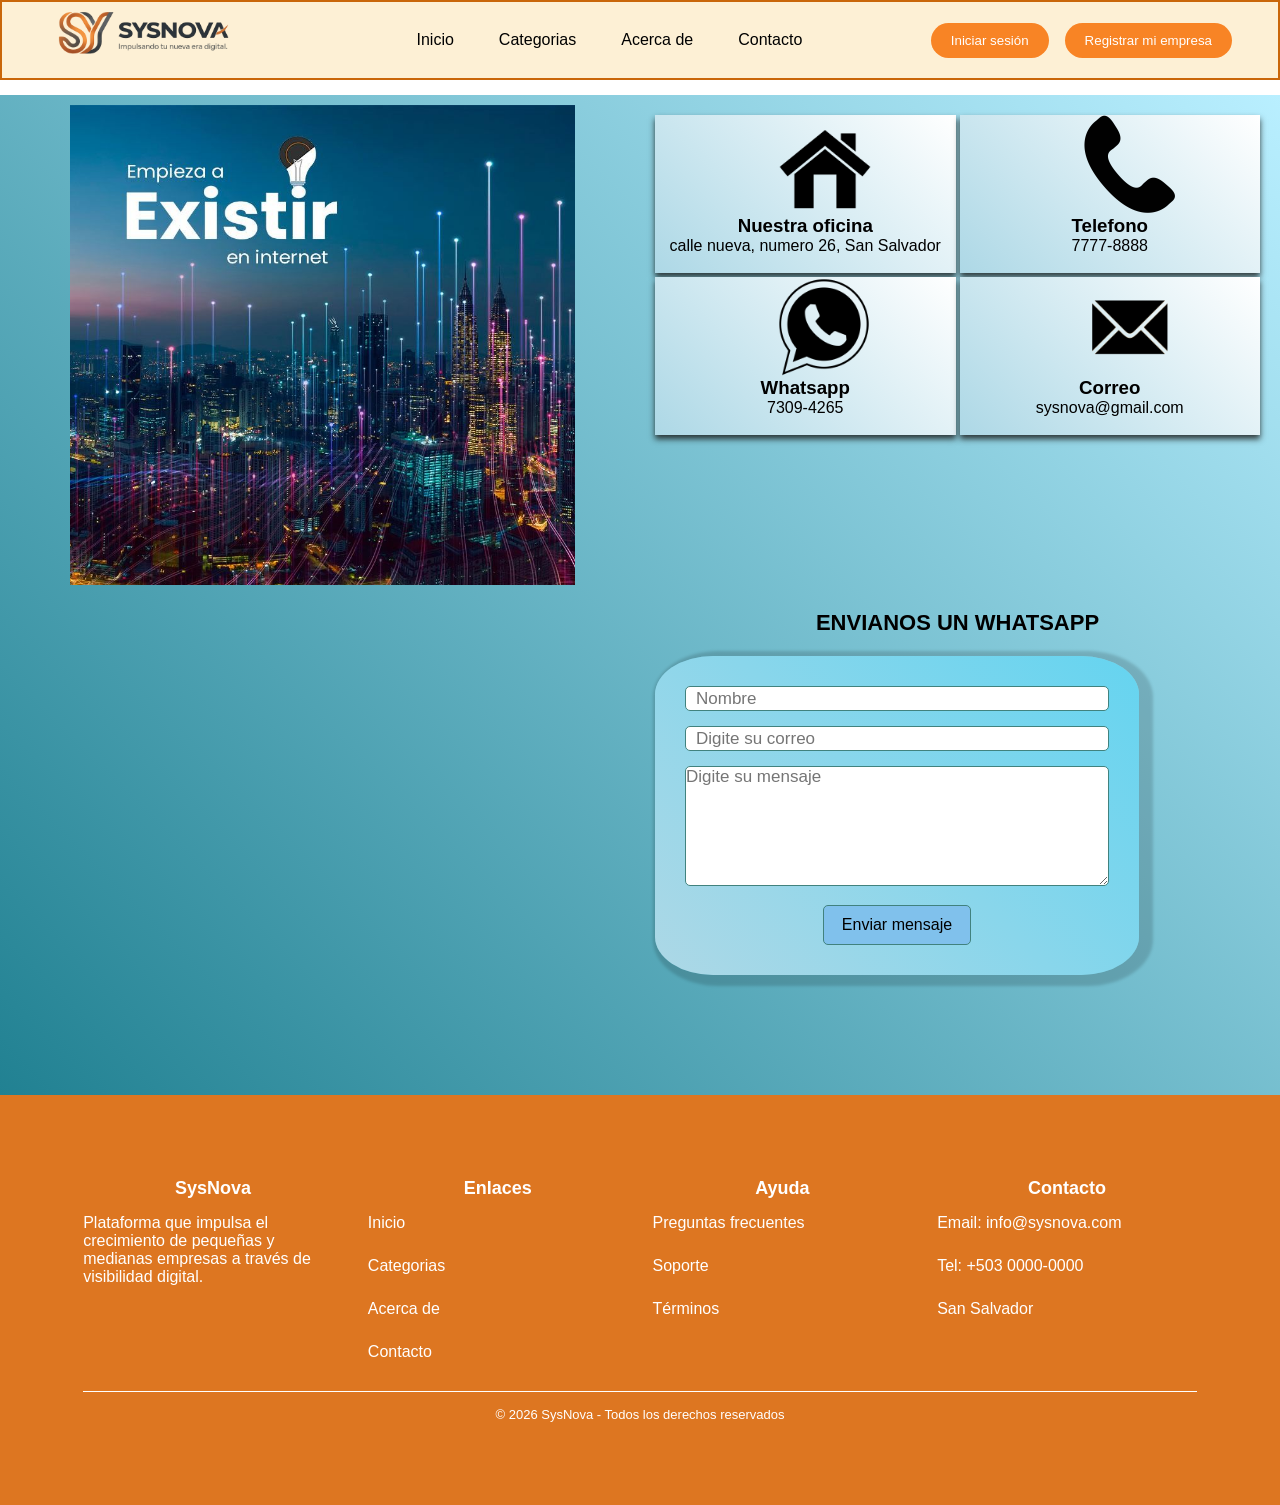
==== paginas/contacto.html @ 872c9463 "Add files via upload" ====
<!DOCTYPE html>
<html lang="es">
<head>
    <meta charset="UTF-8">
    <meta name="viewport" content="width=device-width, initial-scale=1.0">
    <title>SysNova</title>
    <link rel="stylesheet" href="../css/estiloContact.css">
</head>
<body>
    <header>
    <img src="../img/logo.png" class="logo">
    <button class="hamburguesa" onclick="toggleMenu()">&#9776;</button>
    
        <nav class="menu">
          <ul>
                <li><a href="../index.html">Inicio</a></li>
                <li><a href="categorias.html">Categorias</a></li>
                <li><a href="acercade.html">Acerca de</a></li>
                <li><a href="contacto.html">Contacto</a></li>
            </ul> 
        </nav>
            <ul class="registro">
                <li><button onclick="abrirModalLogin()">Iniciar sesión</button></li>
                <li><button onclick="abrirModal()">Registrar mi empresa</button></li>
            </ul>  
    </header>

<!--contenido de la pagina inicio-->

          <main class="contenedorP">   
              <section class="banner">
                      <div class="banner-img">
                          <img src="../img/presenciaonline.jpg" alt="banner">
                      </div>
              </section>
                  <div class="contenedor1p">
                        <div class="contenedoriconos">
                            <div class="iconos">
                                <img src="../img/iconoUbicacion.PNG" alt="">
                                  <h3>Nuestra oficina</h3>
                                  <p>calle nueva, numero 26, San Salvador</p><br>
                            </div> 
                            <div class="iconos">
                                <img src="../img/iconoTelefono.PNG" alt="">
                                  <h3>Telefono</h3>
                                  <p>7777-8888</p><br>
                            </div> 
                            <div class="iconos">
                                <img src="../img/iconoWhatsapp.PNG" alt="">
                                  <h3>Whatsapp</h3>
                                  <p>7309-4265</p><br>
                            </div>
                            <div class="iconos">
                                <img src="../img/iconoCorreo.PNG" alt="">
                                <h3>Correo</h3>
                                <p>sysnova@gmail.com</p>
                            </div>
                            <br>
                        </div>
                  </div>
                  <div class="contenedor3">
                  </div>
                  <div class="contenedor2p">
                      <h2 class="tituloform">  ENVIANOS UN WHATSAPP</h2>
                        <form action="" class="form1">
                            <input type="text" placeholder="Nombre" class="controls" required><br>                  
                            <input type="email" placeholder="Digite su correo" class="controls" required><br>
                            <textarea name="" id="" placeholder="Digite su mensaje" class="textarea" required></textarea><br>                           
                            <input type="button" value="Enviar mensaje" class="boton">
                        </form>
                  </div>
                  <br><br><br><br><br>
              </main>

      <!--footer-->
    <footer class="footer">   
  <div class="footer_container">

    <div class="footer-col">
      <h3>SysNova</h3>
      <p>Plataforma que impulsa el crecimiento de pequeñas y medianas empresas a través de visibilidad digital.</p>
    </div>

    <div class="footer-col">
      <h3>Enlaces</h3>
      <ul>
        <li><a href="../index.html">Inicio</a></li>
        <li><a href="categorias.html">Categorias</a></li>
        <li><a href="acercade.html">Acerca de</a></li>
        <li><a href="contacto.html">Contacto</a></li>
      </ul>
    </div>

    <div class="footer-col">
      <h3>Ayuda</h3>
      <ul>
        <li><a href="#">Preguntas frecuentes</a></li>
        <li><a href="#">Soporte</a></li>
        <li><a href="#">Términos</a></li>
      </ul>
    </div>

    <div class="footer-col">
      <h3>Contacto</h3>
      <ul>
        <li>Email: info@sysnova.com</li>
        <li>Tel: +503 0000-0000</li>
        <li>San Salvador</li>
      </ul>
    </div>

  </div>

  <div class="footer-bottom">
    <p>© 2026 SysNova - Todos los derechos reservados</p>
  </div>
</footer>

<!--Ventana emergente registro-->
<div id="modal" class="modal">
    <div class="modal-contenido">
        <span class="cerrar" onclick="cerrarModal()">&times;</span>
        <h2>Registro de Empresa</h2>

        <form action="">
        <label for="nombre" class="form-label">Nombre de la empresa</label>
            <input type="text" placeholder="Escriba aqui" class="form-control" required>
        <label for="Correo">Correo</label>
            <input type="email" placeholder="Escriba aqui" class="form-control" required>
        <label for="telefono">Telefono</label>
            <input type="tel" placeholder="Escriba aqui" required>
            <textarea placeholder="Descripcion" name="descripcion"></textarea>
            <input type="submit" value="Registrar">
        </form>
    </div>
</div>

<!-- Ventana emergente inicio de sesion -->

<div id="modalLogin" class="modal" >
  <div class="modal-contenido">
    <span class="cerrar" onclick="cerrarModalLogin()">&times;</span>
    <h2>Inicia Sesión</h2>

    <form action="">
    <label for="correo">Correo</label>
        <input type="email" placeholder="Escriba aqui" required>
    <label for="password">Contraseña</label>
        <input type="password" placeholder="Escriba aqui" required>
        <h5 class="forgotpassword">¿Olvidaste tu contraseña?</h5>
        <h5 class="forgotpassword"><a href="#" style="color: #f88425;">Recuperar contraseña</a></h5>
    <input type="submit" value="Iniciar Sesión">
    </form>
  </div>
</div>
<script src="../javascript/script.js"></script>
</body>
</html>
---- css/estiloContact.css ----
* {
    /* outline: 1px solid red; */
    margin: 0;
    padding: 0;
    box-sizing: border-box;
    
}

body {
    font-family: 'Segoe UI', Tahoma, Geneva, Verdana, sans-serif;
    display: flex;
    flex-direction: column;
    min-height: 100vh;
}


header{
        height: 5rem;
        background: #FDF0D5;
        border: 2px solid rgb(201, 102, 10);
        width: 100%;
        display: flex;
        justify-content: space-between;
        align-items: center;
        margin-bottom: 15px;
        padding: 0 16px;
    }

    .menu   {
        justify-content: center;
        list-style: none;
        display: flex;    
        gap: 50px;
        float:initial ;
        }

a {
    text-decoration: none;
    color: #000000;
}

.menu li {
    transition: transform 0.4s;
    padding: 10px;
}

ul {
    list-style: none;
    display: flex;
    gap: 25px;
}

.menu li:hover{
        background-color: #F4A261;
        border-radius: 20px;
        padding: 8px;
        transform: scale(1);
        }

.logo   {
    height: 180px;
    }

.registro {
    display: flex;
    align-items: center;
    gap: 16px;
    margin-right: 30px;
}
        
/* .registro {     
        justify-content: center;
        list-style: none;
        display: flex;
        gap: 2%;
        margin-right: 1%;
    } */

.registro button {
    padding: 10px 20px;
    border: none;
    border-radius: 20px;
    background: #f88425;
    cursor: pointer;
    color: #ffffff;
}

/* banner */



.banner-texto {
    color: #222222;
    max-width: 400%;
    
}

.banner-texto h1 {
    font-size: 40px;
    margin-bottom: 15px;
}

.banner-texto p {
    font-size: 18px;
    margin-bottom: 20px;
}

button {
    padding: 10px 20px;
    border: none;
    border-radius: 20px;
    background: #f88425;
    cursor: pointer;
}





.curva {
    position: absolute;
    bottom: 0;
    left: 0;
    width: 100%;
    height: 160px;
}

/*contenido de la pagina*/
.contenedorP
{
    display: grid;
    grid-template-columns:repeat(2,1fr);
    gap: 10px;
    padding: 10px;
  
    /* background: linear-gradient(120deg, #117c6f, #289c8e, #2fc4b2, #8de5db, #b2f0e8);*/

    background: linear-gradient(45deg, #218192, #b9efff);

}

.contenedor1p
{
    
    padding: 10px;
    height: 100%;

}

.contenedor1p img{
    width: 60%;
    height: 200px;
    text-align: center;
}

.contenedor2p{
    padding: 10px;
    height: 100%;

}

.banner-img img {
    width: 100%;
    height: 480px;

}

.iconos img{
    position:relative;
    left: 40%;
    width: 200px;
    height: 200px;
    text-align: center;
    justify-content: center;
}

.iconos img, h3, p {
    display: flex;
    align-items: center;
    justify-content: center;

}                              

.banner {
    position: relative;
    height: 485px;
    display: inline;
    padding: 0 60px;
    text-align: center;
    align-items: center;
}
.iconos{
    gap: 7px;
    align-items: center;
    justify-content: center;
     box-shadow: 0 4px 6px rgba(28, 29, 28, 0.856); /* Sombra sutil */
    transition: transform 0.2s ease, box-shadow 0.2s ease;
    background: linear-gradient(45deg, #ADD8E6, #FFFFFF);

}

.iconos:hover{
        transform: translateY(-3px); /* Eleva el botón 3 píxeles */
         box-shadow: 0 8px 15px rgba(0, 0, 0, 0.15); /* Sombra más grande */

}

.contenedoriconos{
    display: grid;
    grid-template-columns:repeat(2,1fr);
    gap: 4px;

}
.iconos img{
    height: 100px;
    width: 100px;
}
.tituloform{
    display: flex;
    font-size: 22px;
    margin-bottom: 20px;
    align-items: center;
    justify-content: center;
    animation: bounce 2s infinite;

}
@keyframes bounce{
    0%{transform: translateY(0);}
    40%{transform: translateY(-20px);}
    60%{transform: translateY(-10px);}

}

.form1{
    width: 80%;
    padding: 30px;
    position: relative;
    text-align: center;
    border-radius: 12%;
    box-shadow: 6px 3px 3px 8px rgba(0, 0, 0, 0.15);
    background: linear-gradient(45deg, #ADD8E6, #65d4f0);

}

.controls{
    width: 100%;
    height: 25px;
    margin-bottom: 12px;
    padding: 10px;
    border-radius: 5px;
    margin-bottom: 15px;
    border: #41827E 1px solid;
    font-family: 'Gill Sans', 'Gill Sans MT', Calibri, 'Trebuchet MS', sans-serif;
    font-size: 17px;
}

.textarea{
    height: 120px;
    width: 100%;
    border-radius: 5px;
    margin-bottom: 15px;
    border: #41827E 1px solid;
    font-family: 'Segoe UI', Tahoma, Geneva, Verdana, sans-serif;
    font-size: 17px;
}

.boton{
    border-radius: 5px;
    width: 35%;
    height: 40px;
    padding: 10px;
    font-size: 16px;
    border: #41827E 1px solid;
    background-color: #80c1ec;
    transition: background-color 0.3s ease;

}

.boton:hover{
    transform: translateY(-3px);
    background-color: #1e5ed4;

}

/* MODAL */
.modal {
    display: none;
    position: fixed;
    top: 0;
    left: 0;
    width: 100%;
    height: 100%;
    background: rgba(0,0,0,0.5);
    justify-content: center;
    align-items: center;
    opacity: 0;
    transition: opacity 0.3s ease;
    z-index: 1000;
}

.modal.activo {
    display: flex;
    opacity: 1;
}


.modal-contenido form {
    display: flex;
    flex-direction: column;
    gap: 10px;
}

.modal-contenido {
    background: #ffffff;
    padding: 60px;
    border-radius: 12px;
    width: 410px;
    position: relative;
    transform: scale(0.8);
    transition: transform 0.3s ease;
}

.modal.activo .modal-contenido {
    transform: scale(1);
}

.cerrar {
    position: absolute;
    top: 10px;
    right: 15px;
    font-size: 22px;
    cursor: pointer;
}

.modal-contenido input,
.modal-contenido textarea {
    width: 100%;
    margin: 2px 0;
    padding: 10px;
    border-radius: 8px;
    border: 1px solid #ccc;
}

.forgotpassword {
    margin: 1px;
}

.modal-contenido input[type="submit"] {
    background: #f88425;
    color: white;
    border: none;
    cursor: pointer;
    transition: 0.3s;
    margin-top: 8px;
}

.modal-contenido input[type="submit"]:hover {
    background: #e06f1a;
}

 /* footer*/

.footer {
    /* background: linear-gradient(135deg, #FFD700, #32CD32); */
    background: #dd7621;
    color: #ffffff;
    padding: 5.2rem;
    font-family: 'Segoe UI', Tahoma, Geneva, Verdana, sans-serif;
}

.footer_container {
    display: grid;
    grid-template-columns: repeat(4, 1fr);
    gap: 25px;
    max-width: 1200px;
    margin: auto;
}

.footer-col h3 {
    margin-bottom: 15px;
    font-size: 18px;
}


.footer-col ul {
    list-style: none;
    padding: 0;
    display: flex;
    flex-direction: column;
}

.footer-col ul li a {
    text-decoration: none;
    color: #ffffff;
    transform: 0.3s;
}

.footer-col ul li a:hover {
    color: #a5a3a3;
}

.footer-bottom {
    text-align: center;
    border-top: 1px solid rgb(255, 255, 255);
    margin-top: 30px;
    padding-top: 15px;
    font-size: 13px;
}


/* HAMBURGUESA — oculta en escritorio */
.hamburguesa {
    display: none;
    background: none;
    border: 2px solid #c95d1e;
    font-size: 1.5rem;
    cursor: pointer;
    color: #c95d1e;
    padding: 4px 10px;
    border-radius: 6px;
}

@media (max-width: 992px) {

    header {
        height: auto;
        min-height: 5rem;
        flex-wrap: wrap;
        padding: 10px 16px;
        gap: 8px;
    }

    .logo {
        height: 9rem;          /* logo pequeño para dejar espacio */
    }

    .hamburguesa {
        display: block;        /* aparece la hamburguesa */
        margin-right: 60px;   
    }

    /* Menú: oculto por defecto, visible cuando tiene .abierto */
    .menu {
        display: none;
        width: 100%;
        flex-direction: column;
    }

    .menu.abierto {
        display: block;
    }

    .menu ul {
        flex-direction: column;
        gap: 0;
        padding: 8px 0;
    }

    .menu li {
        padding: 12px 16px;
        border-bottom: 1px solid #f0d8b0;
    }

    /* Registro: oculto por defecto, visible cuando tiene .abierto */
    .registro {
        display: none;
        width: 100%;
        flex-direction: column;
        align-items: flex-start;
        padding: 8px 16px;
        gap: 10px;
        margin-right: 0;
    }

    .registro.abierto {
        display: flex;
    }

     /* El contenedor principal pasa de 2 columnas a 1 columna */
    .contenedorP {
        grid-template-columns: 1fr; 
    }

    /* La imagen del banner se ajusta para no deformarse */
    .banner-img img {
        height: auto;
        max-height: 350px;
        object-fit: cover;
    }

    /* El footer pasa de 4 columnas a 2 columnas */
    .footer_container {
        grid-template-columns: repeat(2, 1fr);
    }

    /* Footer 2 columnas */
    .footer_container {
        grid-template-columns: repeat(2, 1fr);
    }

    .footer {
        border-top-left-radius: 30px 60px;
    }
}

@media screen and (max-width: 768px) {
    /* Modificamos el header para que el logo y el menú se apilen */
    header {
        flex-direction: column; /* Apila los elementos verticalmente */
        height: auto; /* Quitamos la altura fija */
        padding: 15px 0;
        gap: 15px;
    }

    /* El menú principal se ajusta para pantallas pequeñas */
    ul {
        flex-direction: column;
        align-items: center;
        padding: 0;
        gap: 10px;
    }

    .menu {
        gap: 10px;
    }

    /* Los íconos de contacto (Ubicación, Teléfono, etc.) pasan de 2 a 1 columna */
    .contenedoriconos {
        grid-template-columns: 1fr; 
    }

    /* El formulario ocupa todo el ancho disponible */
    .form1 {
        width: 100%;
        padding: 20px;
    }

    /* El footer pasa a tener solo 1 columna (todo apilado) */
    .footer_container {
        grid-template-columns: 1fr;
        text-align: center; /* Centramos el texto en el celular */
    }

    /* Ajustamos el borde del footer para que se vea bien en celular */
    .footer {
        border-top-left-radius: 50px;
    }
}
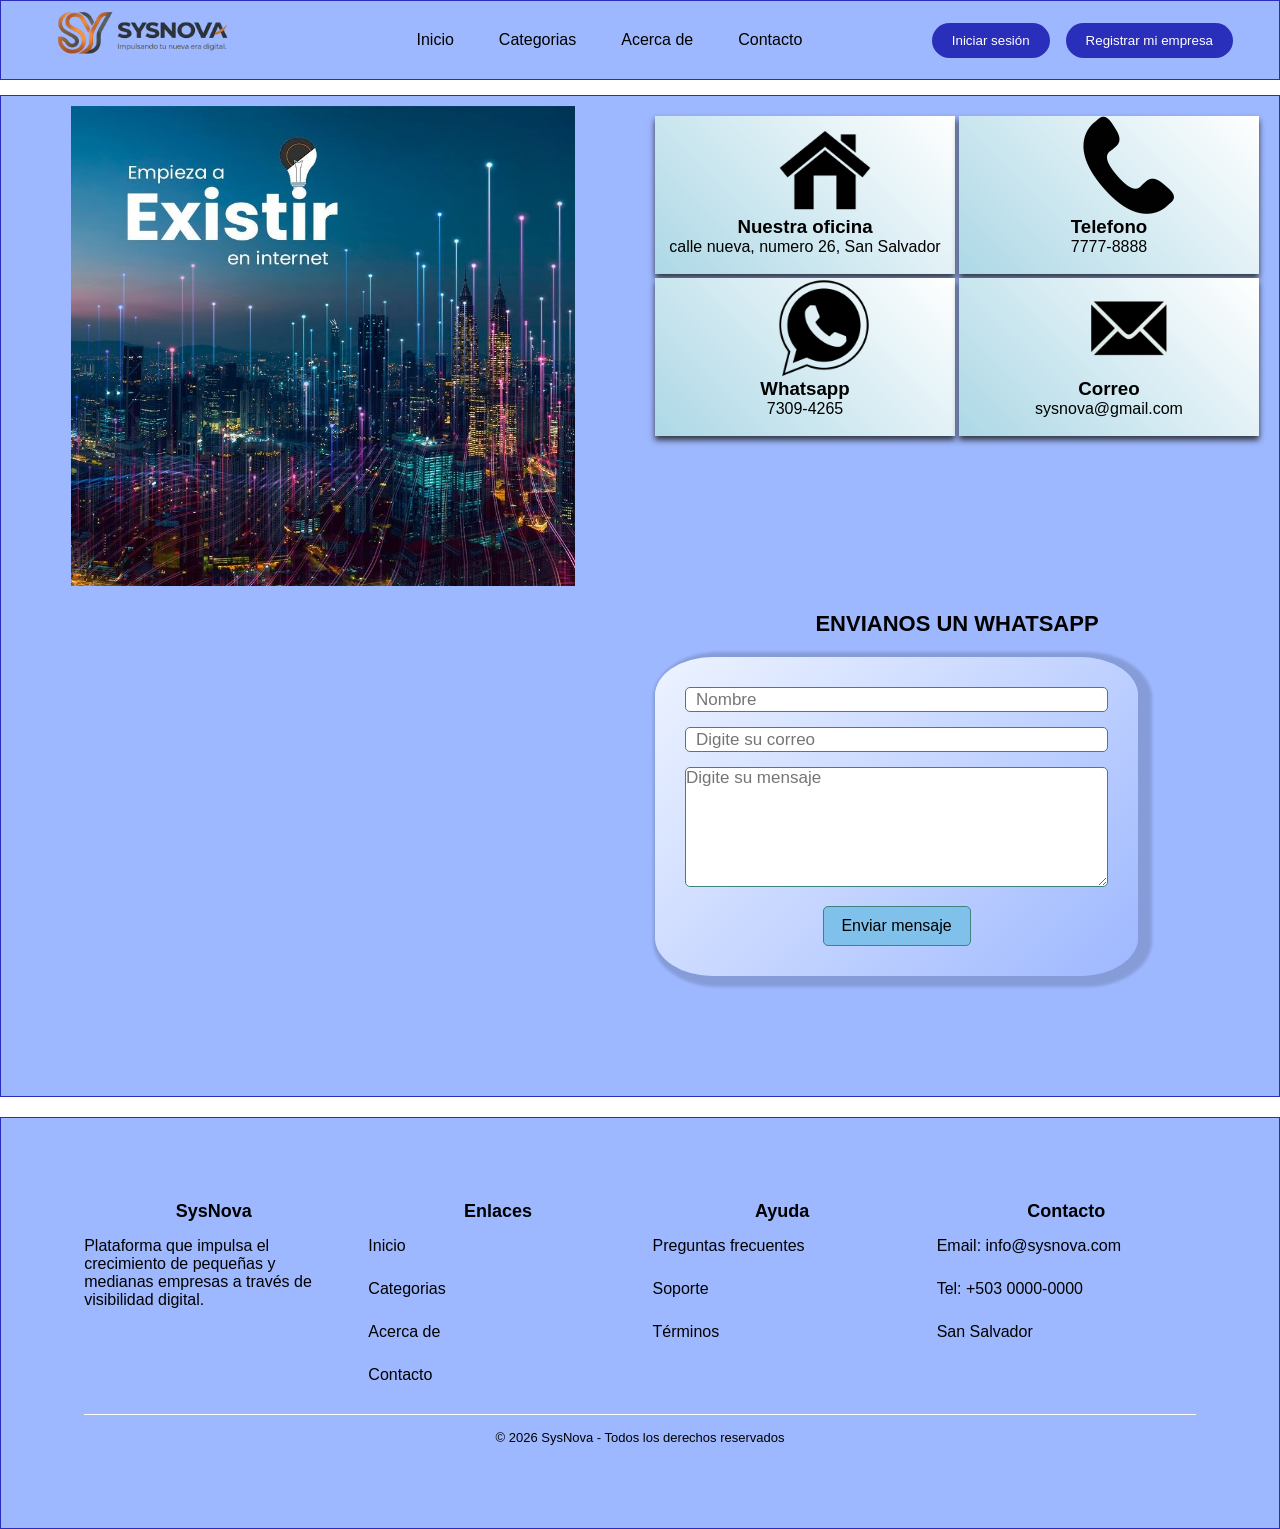
==== commit 72408f5c: "Update contacto.html" ====
--- a/paginas/contacto.html
+++ b/paginas/contacto.html
@@ -95,7 +95,7 @@
       <h3>Ayuda</h3>
       <ul>
         <li><a href="#">Preguntas frecuentes</a></li>
-        <li><a href="#">Soporte</a></li>
+        <li><a href="https://chat.whatsapp.com/Ka7jsr1b1MmJFiYyXJG0tu?s=cl&p=a&mlu=4">Soporte</a></li>
         <li><a href="#">Términos</a></li>
       </ul>
     </div>
@@ -148,11 +148,11 @@
     <label for="password">Contraseña</label>
         <input type="password" placeholder="Escriba aqui" required>
         <h5 class="forgotpassword">¿Olvidaste tu contraseña?</h5>
-        <h5 class="forgotpassword"><a href="#" style="color: #f88425;">Recuperar contraseña</a></h5>
+        <h5 class="forgotpassword"><a href="#" style="color: #2a2fbb">Recuperar contraseña</a></h5>
     <input type="submit" value="Iniciar Sesión">
     </form>
   </div>
 </div>
 <script src="../javascript/script.js"></script>
 </body>
-</html>+</html>
--- a/css/estiloContact.css
+++ b/css/estiloContact.css
@@ -16,8 +16,8 @@
 
 header{
         height: 5rem;
-        background: #FDF0D5;
-        border: 2px solid rgb(201, 102, 10);
+        background: #9eb8ff;
+        border: 1px solid #2a2fbb;
         width: 100%;
         display: flex;
         justify-content: space-between;
@@ -40,6 +40,7 @@
 }
 
 .menu li {
+    transition: background 0.3s;
     transition: transform 0.4s;
     padding: 10px;
 }
@@ -51,7 +52,7 @@
 }
 
 .menu li:hover{
-        background-color: #F4A261;
+        background-color: #edf3ff;
         border-radius: 20px;
         padding: 8px;
         transform: scale(1);
@@ -80,50 +81,11 @@
     padding: 10px 20px;
     border: none;
     border-radius: 20px;
-    background: #f88425;
+    background: #2a2fbb;
     cursor: pointer;
     color: #ffffff;
 }
 
-/* banner */
-
-
-
-.banner-texto {
-    color: #222222;
-    max-width: 400%;
-    
-}
-
-.banner-texto h1 {
-    font-size: 40px;
-    margin-bottom: 15px;
-}
-
-.banner-texto p {
-    font-size: 18px;
-    margin-bottom: 20px;
-}
-
-button {
-    padding: 10px 20px;
-    border: none;
-    border-radius: 20px;
-    background: #f88425;
-    cursor: pointer;
-}
-
-
-
-
-
-.curva {
-    position: absolute;
-    bottom: 0;
-    left: 0;
-    width: 100%;
-    height: 160px;
-}
 
 /*contenido de la pagina*/
 .contenedorP
@@ -132,16 +94,16 @@
     grid-template-columns:repeat(2,1fr);
     gap: 10px;
     padding: 10px;
+    background: #9eb8ff;
+    border: 1px solid #2a2fbb;
   
-    /* background: linear-gradient(120deg, #117c6f, #289c8e, #2fc4b2, #8de5db, #b2f0e8);*/
-
-    background: linear-gradient(45deg, #218192, #b9efff);
+    /* background: linear-gradient(120deg, #117c6f, #289c8e, #2fc4b2, #8de5db, #b2f0e8);
+    background: linear-gradient(45deg, #218192, #b9efff); */
 
 }
 
 .contenedor1p
 {
-    
     padding: 10px;
     height: 100%;
 
@@ -238,7 +200,7 @@
     text-align: center;
     border-radius: 12%;
     box-shadow: 6px 3px 3px 8px rgba(0, 0, 0, 0.15);
-    background: linear-gradient(45deg, #ADD8E6, #65d4f0);
+    background: linear-gradient(135deg, #edf3ff, #9eb8ff);
 
 }
 
@@ -312,9 +274,9 @@
 
 .modal-contenido {
     background: #ffffff;
-    padding: 60px;
+    padding: 50px;
     border-radius: 12px;
-    width: 410px;
+    width: 400px;
     position: relative;
     transform: scale(0.8);
     transition: transform 0.3s ease;
@@ -336,7 +298,7 @@
 .modal-contenido textarea {
     width: 100%;
     margin: 2px 0;
-    padding: 10px;
+    padding: 8px;
     border-radius: 8px;
     border: 1px solid #ccc;
 }
@@ -346,8 +308,8 @@
 }
 
 .modal-contenido input[type="submit"] {
-    background: #f88425;
-    color: white;
+    background: #2a2fbb;
+    color: #ffffff;
     border: none;
     cursor: pointer;
     transition: 0.3s;
@@ -355,17 +317,21 @@
 }
 
 .modal-contenido input[type="submit"]:hover {
-    background: #e06f1a;
+    background: #9eb8ff;
+    color: #000000;
+    border: 2px solid #2a2fbb;
 }
 
  /* footer*/
 
 .footer {
     /* background: linear-gradient(135deg, #FFD700, #32CD32); */
-    background: #dd7621;
-    color: #ffffff;
+    background: #9eb8ff;
+    color: #000000;
     padding: 5.2rem;
     font-family: 'Segoe UI', Tahoma, Geneva, Verdana, sans-serif;
+    border: 1px solid #2a2fbb;
+    margin-top: 20px;
 }
 
 .footer_container {
@@ -381,22 +347,21 @@
     font-size: 18px;
 }
 
-
 .footer-col ul {
+    display: flex;
+    flex-direction: column;
     list-style: none;
     padding: 0;
-    display: flex;
-    flex-direction: column;
 }
 
 .footer-col ul li a {
     text-decoration: none;
-    color: #ffffff;
+    color: #000000;
     transform: 0.3s;
 }
 
 .footer-col ul li a:hover {
-    color: #a5a3a3;
+    color: white;
 }
 
 .footer-bottom {
@@ -412,42 +377,42 @@
 .hamburguesa {
     display: none;
     background: none;
-    border: 2px solid #c95d1e;
+    border: 2px solid #2a2fbb;
     font-size: 1.5rem;
     cursor: pointer;
-    color: #c95d1e;
+    color: #2a2fbb;
     padding: 4px 10px;
     border-radius: 6px;
 }
 
-@media (max-width: 992px) {
+@media (max-width: 1024px) {
 
     header {
-        height: auto;
+        height: auto !important;
         min-height: 5rem;
         flex-wrap: wrap;
         padding: 10px 16px;
-        gap: 8px;
     }
 
     .logo {
-        height: 9rem;          /* logo pequeño para dejar espacio */
+        height: 100px;
+        width: auto;
     }
 
     .hamburguesa {
-        display: block;        /* aparece la hamburguesa */
-        margin-right: 60px;   
+        display: block !important;
     }
 
     /* Menú: oculto por defecto, visible cuando tiene .abierto */
     .menu {
-        display: none;
+        display: none !important;
         width: 100%;
-        flex-direction: column;
+        order: 3;
+        background: #9eb8ff;
     }
 
     .menu.abierto {
-        display: block;
+        display: block !important;
     }
 
     .menu ul {
@@ -457,14 +422,16 @@
     }
 
     .menu li {
-        padding: 12px 16px;
-        border-bottom: 1px solid #f0d8b0;
+        padding: 10px 16px;
+        border-bottom: 2px solid #ffffff;
+        border-radius: 50px;
     }
 
     /* Registro: oculto por defecto, visible cuando tiene .abierto */
     .registro {
         display: none;
         width: 100%;
+        order: 4;
         flex-direction: column;
         align-items: flex-start;
         padding: 8px 16px;
@@ -488,41 +455,23 @@
         object-fit: cover;
     }
 
-    /* El footer pasa de 4 columnas a 2 columnas */
-    .footer_container {
-        grid-template-columns: repeat(2, 1fr);
-    }
-
     /* Footer 2 columnas */
     .footer_container {
         grid-template-columns: repeat(2, 1fr);
     }
 
     .footer {
-        border-top-left-radius: 30px 60px;
-    }
-}
-
-@media screen and (max-width: 768px) {
-    /* Modificamos el header para que el logo y el menú se apilen */
-    header {
-        flex-direction: column; /* Apila los elementos verticalmente */
-        height: auto; /* Quitamos la altura fija */
-        padding: 15px 0;
-        gap: 15px;
-    }
-
-    /* El menú principal se ajusta para pantallas pequeñas */
-    ul {
-        flex-direction: column;
-        align-items: center;
-        padding: 0;
-        gap: 10px;
-    }
-
-    .menu {
-        gap: 10px;
-    }
+        padding: 3rem 2rem;
+    }
+
+    .modal-contenido {
+        width: 90%;
+        padding: 30px 20px;
+    }
+}
+
+@media screen and (max-width: 600px) {
+
 
     /* Los íconos de contacto (Ubicación, Teléfono, etc.) pasan de 2 a 1 columna */
     .contenedoriconos {
@@ -535,14 +484,18 @@
         padding: 20px;
     }
 
-    /* El footer pasa a tener solo 1 columna (todo apilado) */
+    /* Footer */
     .footer_container {
-        grid-template-columns: 1fr;
-        text-align: center; /* Centramos el texto en el celular */
-    }
-
-    /* Ajustamos el borde del footer para que se vea bien en celular */
+        grid-template-columns: repeat(2, 1fr);
+    }
+
     .footer {
-        border-top-left-radius: 50px;
-    }
-}+        padding: 2.5rem 1.5rem;
+        
+    }
+
+    .modal-contenido {
+        width: 95%;
+        padding: 25px 15px;
+    }
+}
